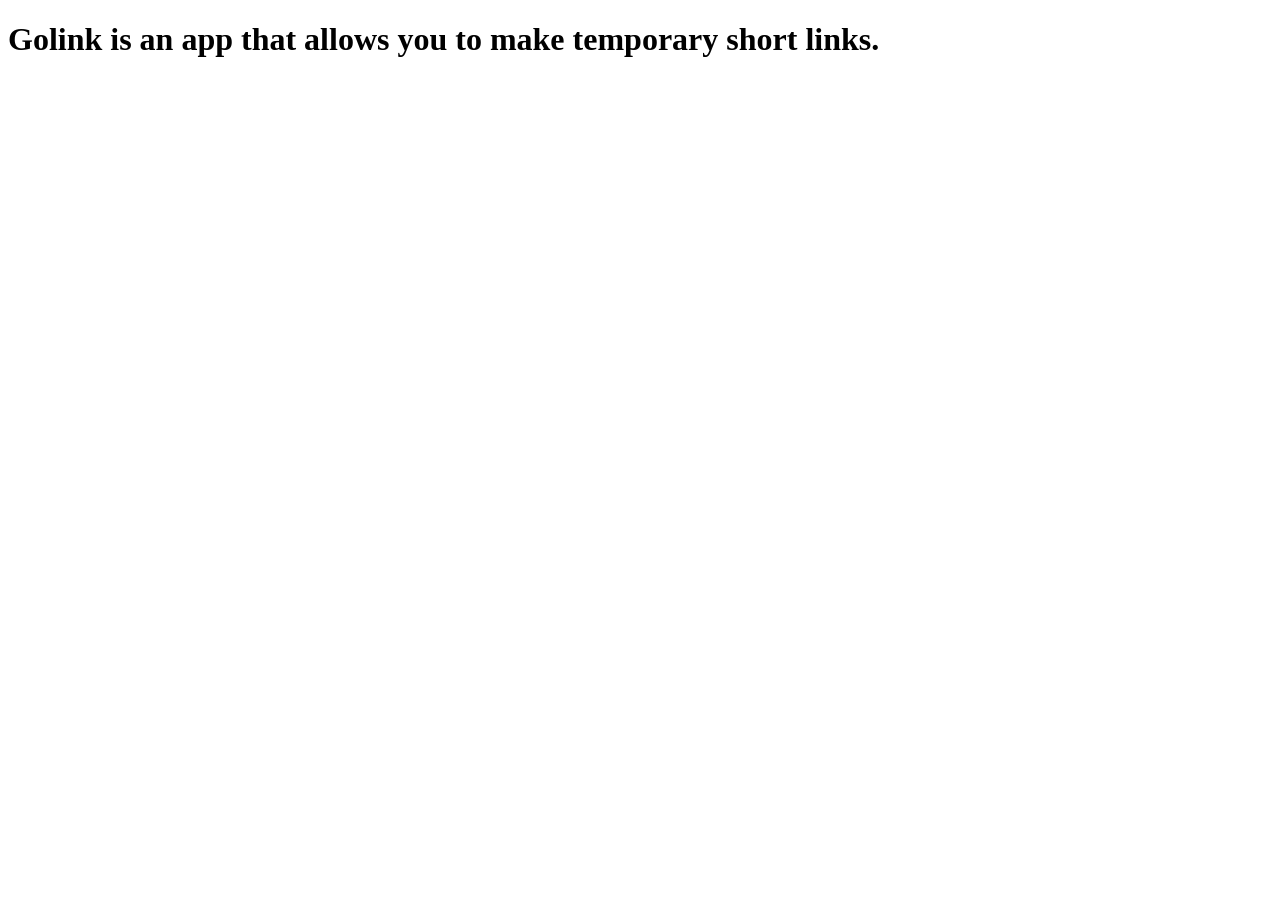
==== static/index.html @ e967e6de "feat: created index.html" ====
<!DOCTYPE html>
    <head>
        <title>Make temporary short links!</title>
    </head>
    <body>
        <h1>Golink is an app that allows you to make temporary short links.</h1>
    </body>
</html>
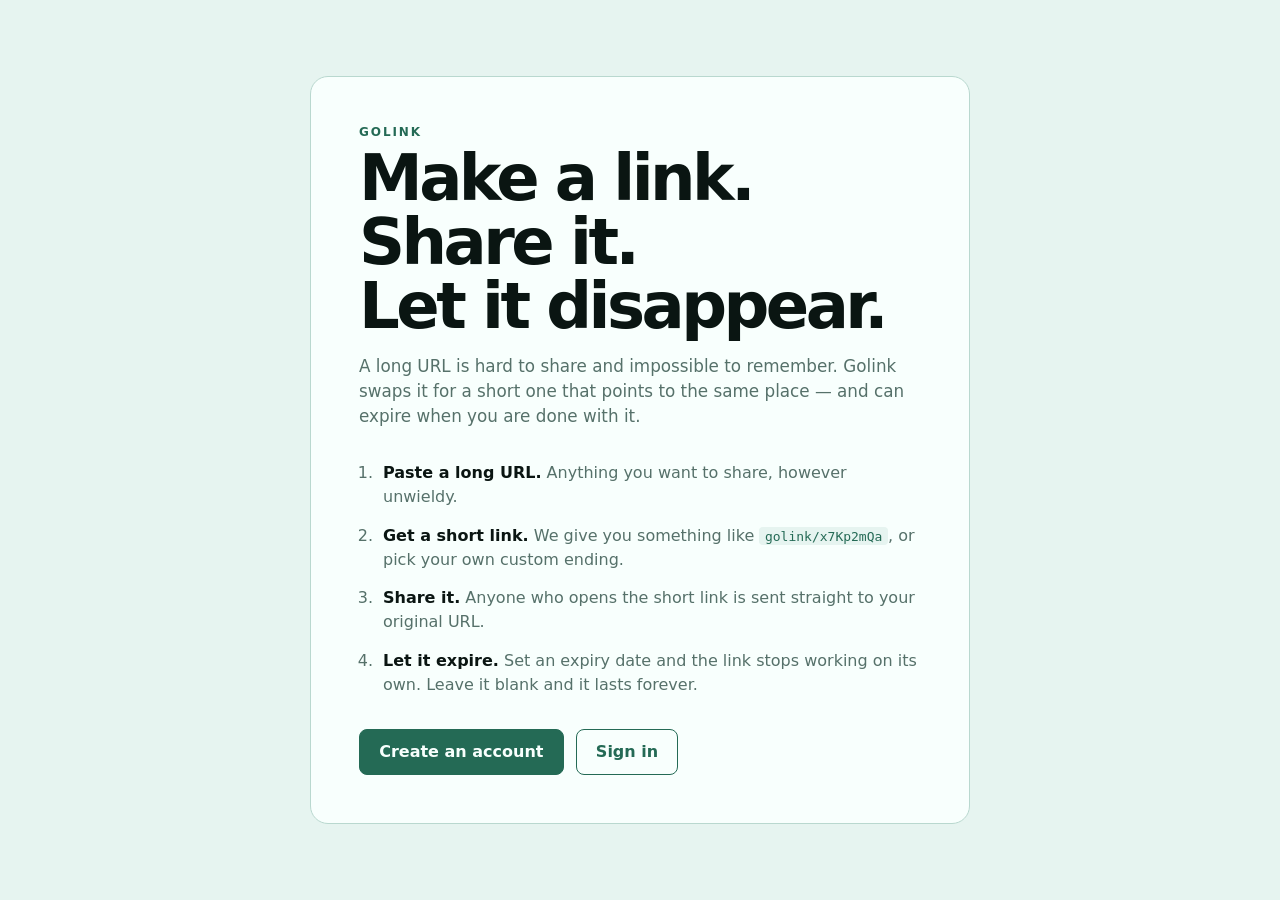
==== commit a9337843: "feat: golink looks fine i think" ====
--- a/static/index.html
+++ b/static/index.html
@@ -1,8 +1,27 @@
-<!DOCTYPE html>
-    <head>
-        <title>Make temporary short links!</title>
-    </head>
-    <body>
-        <h1>Golink is an app that allows you to make temporary short links.</h1>
-    </body>
-</html>+<!doctype html>
+<html lang="en" data-theme="light">
+<head>
+  <meta charset="utf-8">
+  <meta name="viewport" content="width=device-width, initial-scale=1">
+  <title>Golink — short links that expire</title>
+  <script src="/static/theme.js?v=3"></script>
+  <link rel="stylesheet" href="/static/style.css?v=3">
+</head>
+<body>
+  <main>
+    <p class="eyebrow">GOLINK</p>
+    <h1>Make a link. Share it.<br>Let it disappear.</h1>
+    <p class="intro">A long URL is hard to share and impossible to remember. Golink swaps it for a short one that points to the same place — and can expire when you are done with it.</p>
+    <ol class="steps">
+      <li><strong>Paste a long URL.</strong> Anything you want to share, however unwieldy.</li>
+      <li><strong>Get a short link.</strong> We give you something like <code>golink/x7Kp2mQa</code>, or pick your own custom ending.</li>
+      <li><strong>Share it.</strong> Anyone who opens the short link is sent straight to your original URL.</li>
+      <li><strong>Let it expire.</strong> Set an expiry date and the link stops working on its own. Leave it blank and it lasts forever.</li>
+    </ol>
+    <div class="actions">
+      <a class="cta" href="/signup">Create an account</a>
+      <a class="cta secondary" href="/login">Sign in</a>
+    </div>
+  </main>
+</body>
+</html>
--- a/static/style.css
+++ b/static/style.css
@@ -0,0 +1,202 @@
+:root,
+:root[data-theme="light"] {
+  --text: #0a1512;
+  --background: #e6f4f0;
+  --primary: #246a55;
+  --secondary: #81dac1;
+  --accent: #2caf8a;
+  --surface: #f8fffd;
+  --muted: #56716a;
+  --border: #b9d8cf;
+  --danger: #a53d3d;
+  color-scheme: light;
+}
+
+:root[data-theme="dark"] {
+  --text: #eaf5f2;
+  --background: #0a1814;
+  --primary: #93dac5;
+  --secondary: #257e65;
+  --accent: #51d4af;
+  --surface: #10231e;
+  --muted: #9bb8b0;
+  --border: #28483f;
+  --danger: #ff9a9a;
+  color-scheme: dark;
+}
+
+* { box-sizing: border-box; }
+[hidden] { display: none !important; }
+
+body {
+  min-height: 100vh;
+  margin: 0;
+  display: grid;
+  place-items: center;
+  background: var(--background);
+  color: var(--text);
+  font-family: Inter, ui-sans-serif, system-ui, sans-serif;
+}
+
+main {
+  width: min(100% - 2rem, 660px);
+  padding: 3rem;
+  border: 1px solid var(--border);
+  border-radius: 18px;
+  background: var(--surface);
+}
+
+.eyebrow {
+  margin: 0;
+  color: var(--primary);
+  font-size: .75rem;
+  font-weight: 800;
+  letter-spacing: .16em;
+}
+
+h1 { margin: .45rem 0 1rem; font-size: clamp(2.2rem, 6vw, 4rem); line-height: 1; letter-spacing: -.055em; }
+.intro { margin: 0 0 2rem; color: var(--muted); font-size: 1.05rem; line-height: 1.5; }
+
+form { display: grid; gap: 1rem; }
+label { display: block; font-size: .86rem; font-weight: 700; }
+label span { margin-left: .25rem; color: var(--muted); font-weight: 400; }
+
+input {
+  width: 100%;
+  padding: .8rem .9rem;
+  border: 1px solid var(--border);
+  border-radius: 8px;
+  outline: none;
+  background: var(--surface);
+  color: var(--text);
+  font: inherit;
+}
+
+input:focus { border-color: var(--accent); box-shadow: 0 0 0 3px color-mix(in srgb, var(--accent) 22%, transparent); }
+
+button {
+  padding: .8rem 1rem;
+  border: 1px solid var(--primary);
+  border-radius: 8px;
+  background: var(--primary);
+  color: var(--surface);
+  cursor: pointer;
+  font: inherit;
+  font-weight: 750;
+}
+
+button:hover { filter: brightness(.94); }
+
+.dashboard-page { display: block; padding: 5rem 1rem 3rem; }
+.dashboard-main { width: min(100%, 600px); margin: 0 auto; padding: 0; border: 0; border-radius: 0; background: transparent; }
+.creator-header { margin-bottom: 2rem; }
+.creator-header h1 { margin-bottom: 0; }
+
+.creator-form {
+  gap: .55rem;
+  padding: 1.35rem;
+  border: 1px solid var(--border);
+  border-radius: 12px;
+  background: var(--surface);
+}
+
+.creator-form > input { margin-bottom: .6rem; }
+.creator-form > button { margin-top: .65rem; }
+
+.expiry-toggle {
+  display: inline-flex;
+  width: max-content;
+  align-items: center;
+  gap: .6rem;
+  margin: .25rem 0;
+  cursor: pointer;
+  user-select: none;
+}
+
+.expiry-toggle span { margin: 0; color: var(--text); font-weight: 700; }
+.expiry-toggle input { width: 1.15rem; height: 1.15rem; margin: 0; padding: 0; accent-color: var(--accent); cursor: pointer; }
+
+.expiry-fields { display: grid; grid-template-columns: 1fr 9rem; gap: .75rem; margin-top: .15rem; }
+.expiry-fields div { display: grid; gap: .4rem; }
+
+.settings { position: fixed; z-index: 10; top: 1.25rem; right: 1.25rem; }
+.settings summary {
+  display: grid;
+  width: 2.65rem;
+  height: 2.65rem;
+  place-items: center;
+  border: 1px solid var(--border);
+  border-radius: 50%;
+  background: var(--surface);
+  color: var(--primary);
+  cursor: pointer;
+  list-style: none;
+}
+.settings summary::-webkit-details-marker { display: none; }
+.settings summary:hover { border-color: var(--accent); }
+.settings summary svg { width: 1.15rem; height: 1.15rem; fill: currentColor; }
+
+.settings-menu {
+  position: absolute;
+  top: 3.25rem;
+  right: 0;
+  width: min(19rem, calc(100vw - 2rem));
+  padding: 1rem;
+  border: 1px solid var(--border);
+  border-radius: 12px;
+  background: var(--surface);
+  box-shadow: 0 18px 45px #0003;
+}
+
+.settings-title { margin: 0 0 1rem; font-weight: 800; }
+.settings-menu form { gap: .5rem; }
+.settings-menu form button { margin-top: .25rem; }
+.settings-menu .quiet-button { width: 100%; margin-top: .65rem; }
+.settings-menu a { display: block; margin-top: 1rem; color: var(--danger); font-size: .86rem; font-weight: 700; text-align: center; }
+
+.quiet-button { border-color: var(--border); background: transparent; color: var(--primary); }
+
+.created-link {
+  display: flex;
+  align-items: center;
+  justify-content: space-between;
+  gap: 1rem;
+  margin-top: 1rem;
+  padding: .85rem 1rem;
+  border: 1px solid var(--secondary);
+  border-radius: 10px;
+  background: color-mix(in srgb, var(--secondary) 22%, var(--surface));
+}
+.created-link > div { min-width: 0; }
+.created-link span { display: block; margin-bottom: .15rem; color: var(--muted); font-size: .72rem; font-weight: 700; text-transform: uppercase; }
+.created-link a { display: block; overflow: hidden; color: var(--primary); font-weight: 750; text-overflow: ellipsis; white-space: nowrap; }
+.created-link button { flex: none; padding: .5rem .7rem; }
+
+.links-panel { margin-top: 2.5rem; }
+.links-panel h2 { margin: 0 0 .6rem; font-size: 1rem; }
+.links-panel ul { margin: 0; padding: 0; border-top: 1px solid var(--border); list-style: none; }
+.links-panel li { display: flex; align-items: center; justify-content: space-between; gap: 1rem; padding: .8rem 0; border-bottom: 1px solid var(--border); }
+.link-info { display: grid; min-width: 0; gap: .2rem; }
+.link-info a { color: var(--primary); font-weight: 750; text-decoration: none; }
+.link-info span { overflow: hidden; color: var(--muted); font-size: .8rem; text-overflow: ellipsis; white-space: nowrap; }
+.delete-link { flex: none; padding: .35rem .55rem; border-color: transparent; background: transparent; color: var(--danger); font-size: .8rem; }
+.delete-link:hover { background: color-mix(in srgb, var(--danger) 10%, transparent); }
+
+.steps { display: grid; gap: .9rem; margin: 0 0 2rem; padding-left: 1.2rem; color: var(--muted); }
+.steps li { padding-left: .3rem; line-height: 1.5; }
+.steps strong { color: var(--text); }
+.steps code { padding: .1rem .35rem; border-radius: 4px; background: var(--background); color: var(--primary); }
+.actions { display: flex; flex-wrap: wrap; gap: .75rem; }
+.cta { padding: .8rem 1.2rem; border: 1px solid var(--primary); border-radius: 8px; background: var(--primary); color: var(--surface); font-weight: 750; text-decoration: none; }
+.cta.secondary { background: transparent; color: var(--primary); }
+.error { margin: 1rem 0 0; color: var(--danger); }
+.account { margin: 1.5rem 0 0; color: var(--muted); font-size: .9rem; }
+.account a { color: var(--primary); font-weight: 700; }
+
+@media (max-width: 560px) {
+  main { padding: 2rem 1.2rem; }
+  .dashboard-page { padding: 4.5rem 1rem 2rem; }
+  .dashboard-main { padding: 0; }
+  .expiry-fields { grid-template-columns: 1fr; }
+  .settings { top: .85rem; right: .85rem; }
+}
